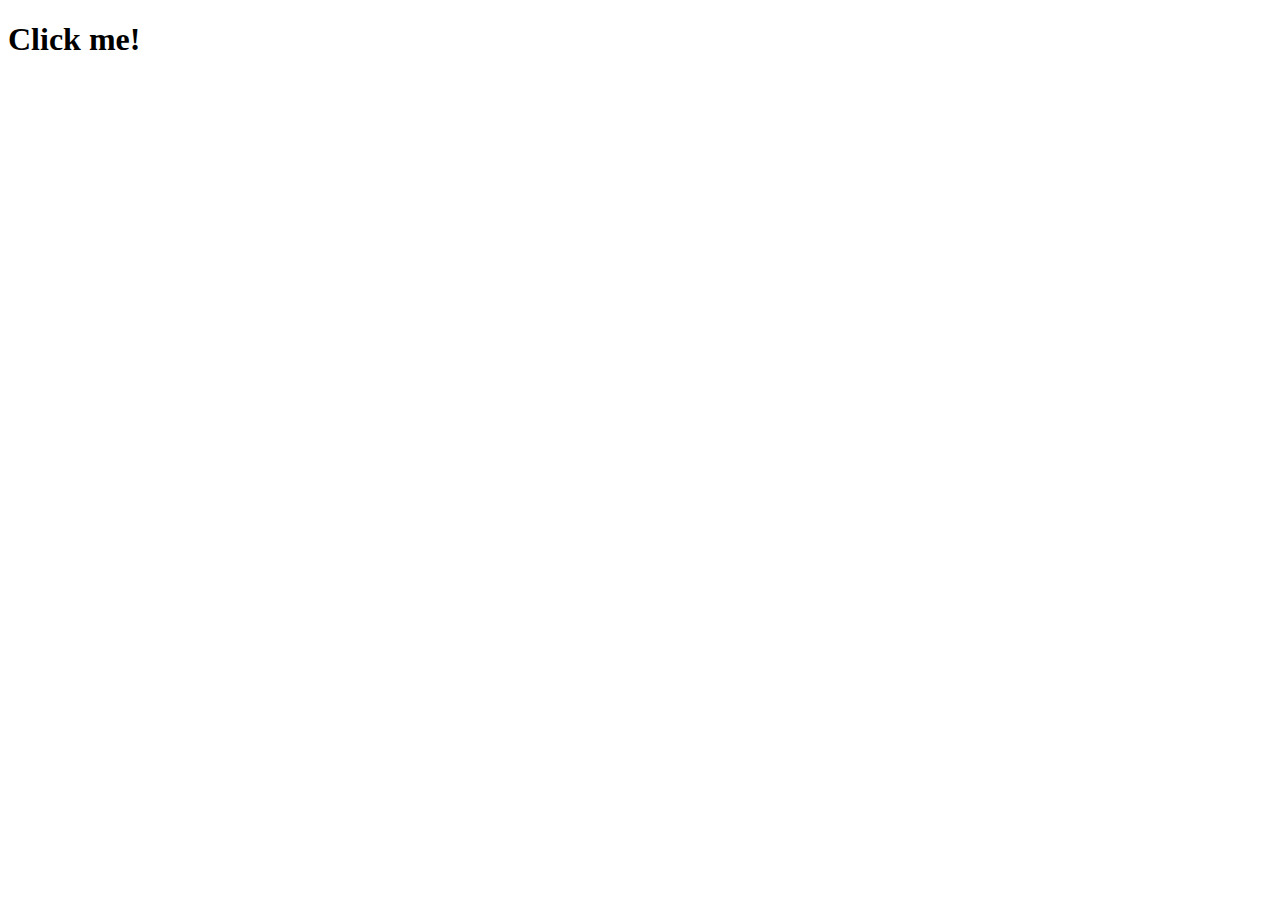
==== index.html @ 3ad20909 "indexTest" ====
<!DOCTYPE html>
<html lang="en">
<head>
    <meta charset="UTF-8">
    <meta name="viewport" content="width=device-width, initial-scale=1.0">
    <link rel="stylesheet" href="style.css"/>
    <title>Momentum App</title>
</head>
<body>
    <div class="hello">
        <h1>Click me!</h1>
    </div> 
    <script src="app.js"></script>
</body>
</html>
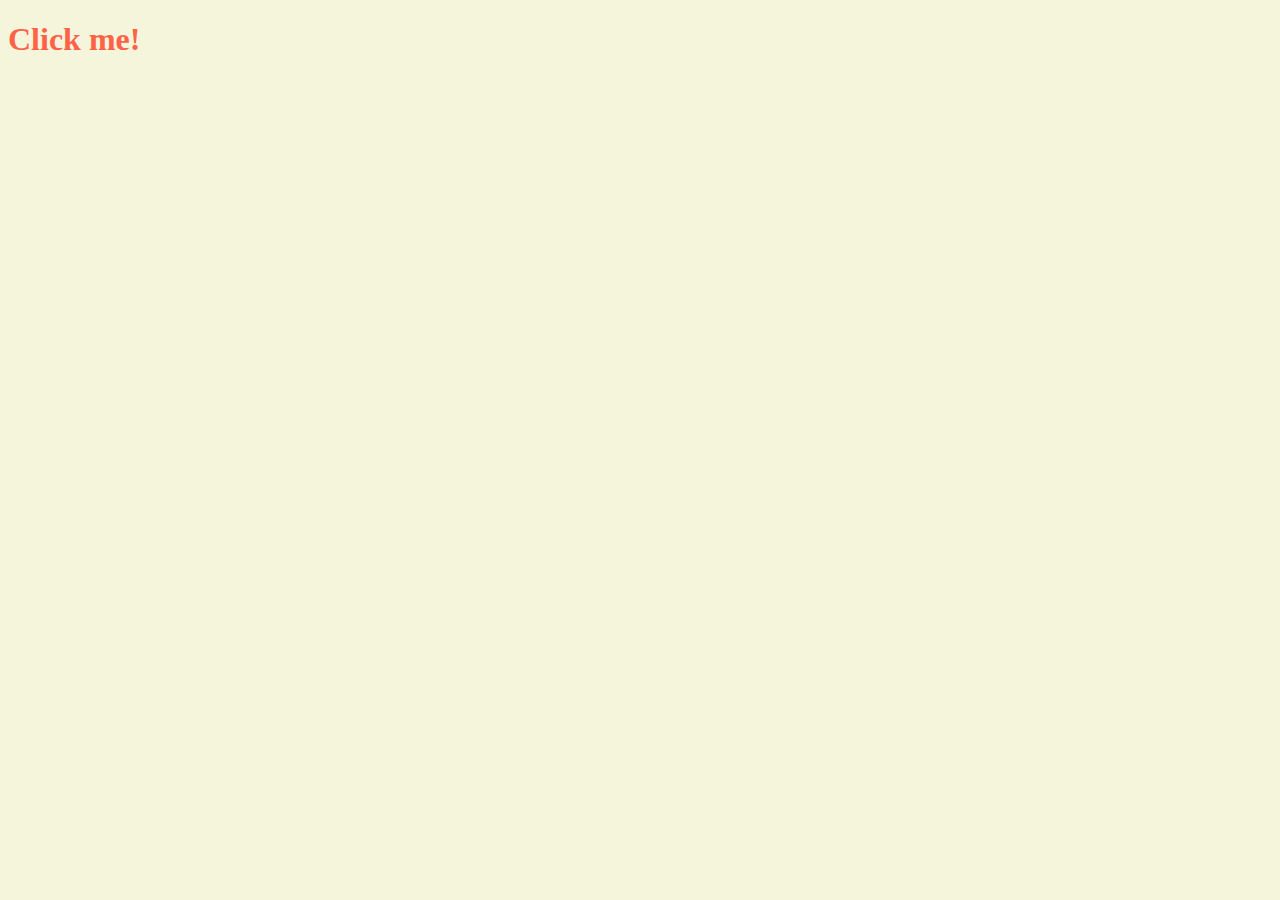
==== commit 6b39373b: "toggle 쓰기 전 후 코드 연습" ====
--- a/index.html
+++ b/index.html
@@ -8,7 +8,7 @@
 </head>
 <body>
     <div class="hello">
-        <h1>Click me!</h1>
+        <h1 class="sexy-font clicked">Click me!</h1>
     </div> 
     <script src="app.js"></script>
 </body>
--- a/style.css
+++ b/style.css
@@ -0,0 +1,12 @@
+body{
+    background-color: beige; 
+}
+
+h1{
+    color: cornflowerblue;
+    transition:color .5s ease-in-out
+}
+
+.clicked{
+    color: tomato;
+}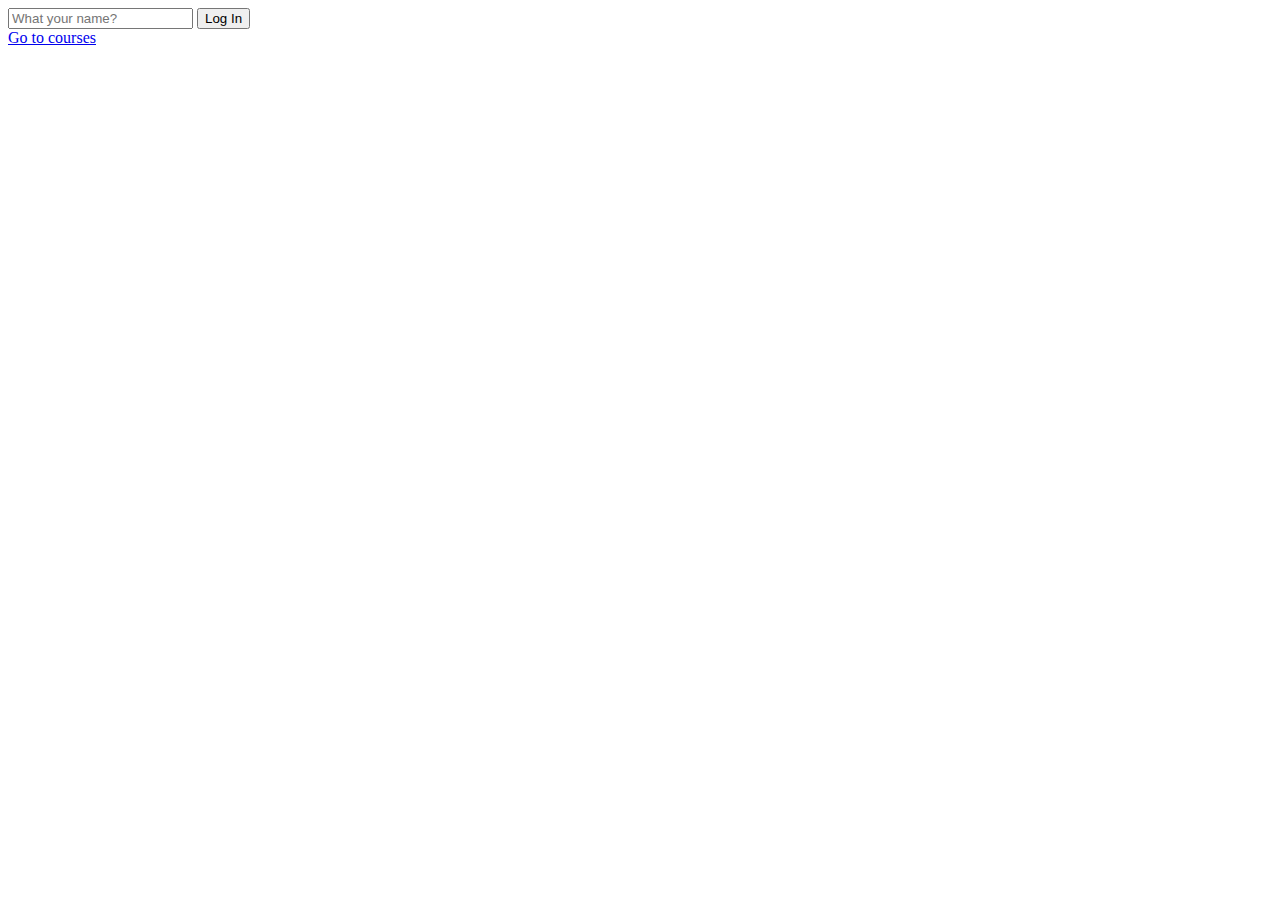
==== commit 7f894083: "localStorage 이용해서 값 저장" ====
--- a/index.html
+++ b/index.html
@@ -7,9 +7,12 @@
     <title>Momentum App</title>
 </head>
 <body>
-    <div class="hello">
-        <h1 class="sexy-font clicked">Click me!</h1>
-    </div> 
+    <form class="hidden" id="login-form" >
+        <input type="text" placeholder="What your name?"/>
+        <input type="submit" value="Log In"/><br>
+        <a href="http://nomadcoders.co">Go to courses</a>
+    </form>
+    <h1 id="greeting" class="hidden"></h1>
     <script src="app.js"></script>
 </body>
 </html>--- a/style.css
+++ b/style.css
@@ -1,12 +1,3 @@
-body{
-    background-color: beige; 
-}
-
-h1{
-    color: cornflowerblue;
-    transition:color .5s ease-in-out
-}
-
-.clicked{
-    color: tomato;
+.hidden {
+    display: none;
 }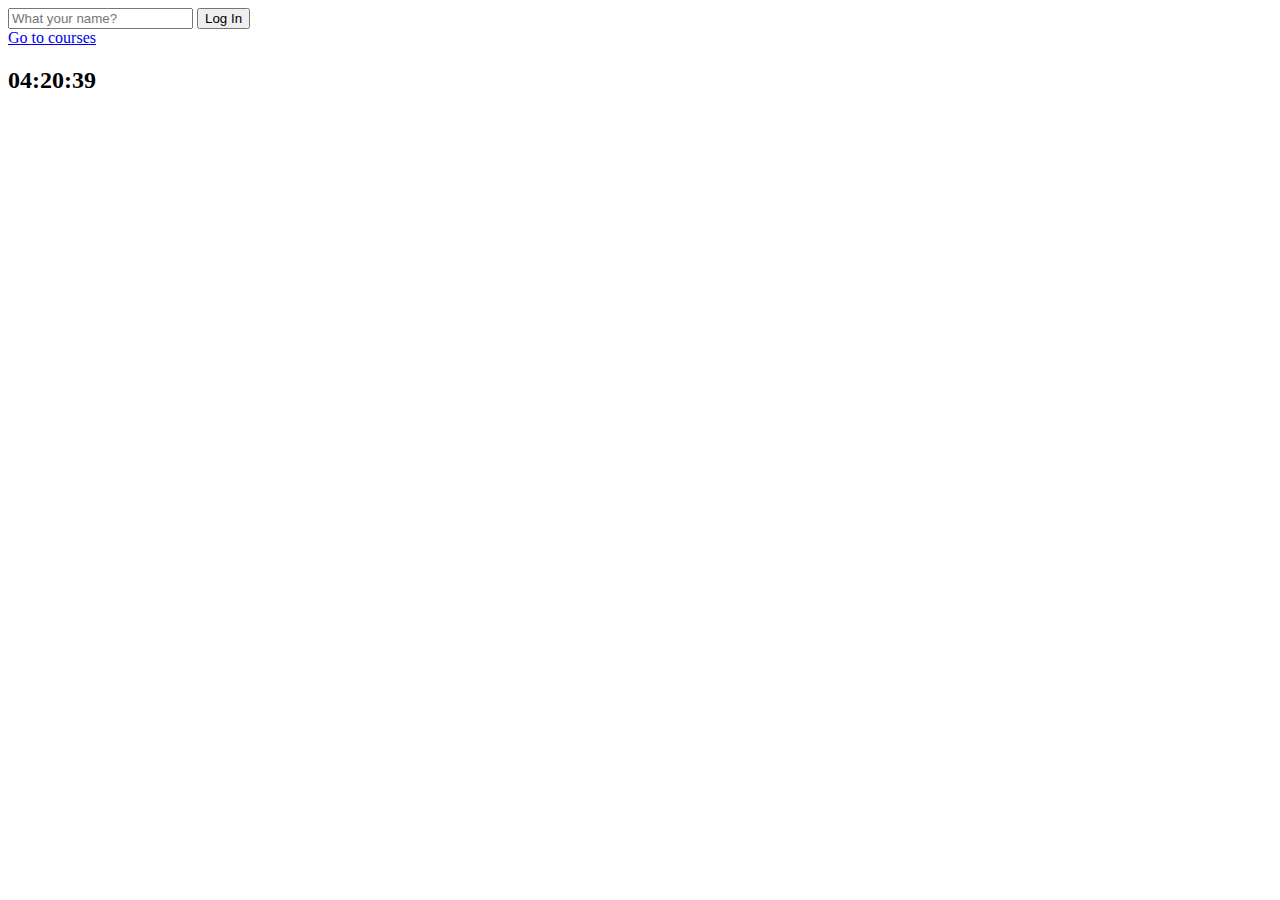
==== commit e9433fd2: "시계 생성하기" ====
--- a/index.html
+++ b/index.html
@@ -13,6 +13,8 @@
         <a href="http://nomadcoders.co">Go to courses</a>
     </form>
     <h1 id="greeting" class="hidden"></h1>
+    <h2 id="clock"></h2>
     <script src="app.js"></script>
+    <script src="js/clock.js"></script>
 </body>
 </html>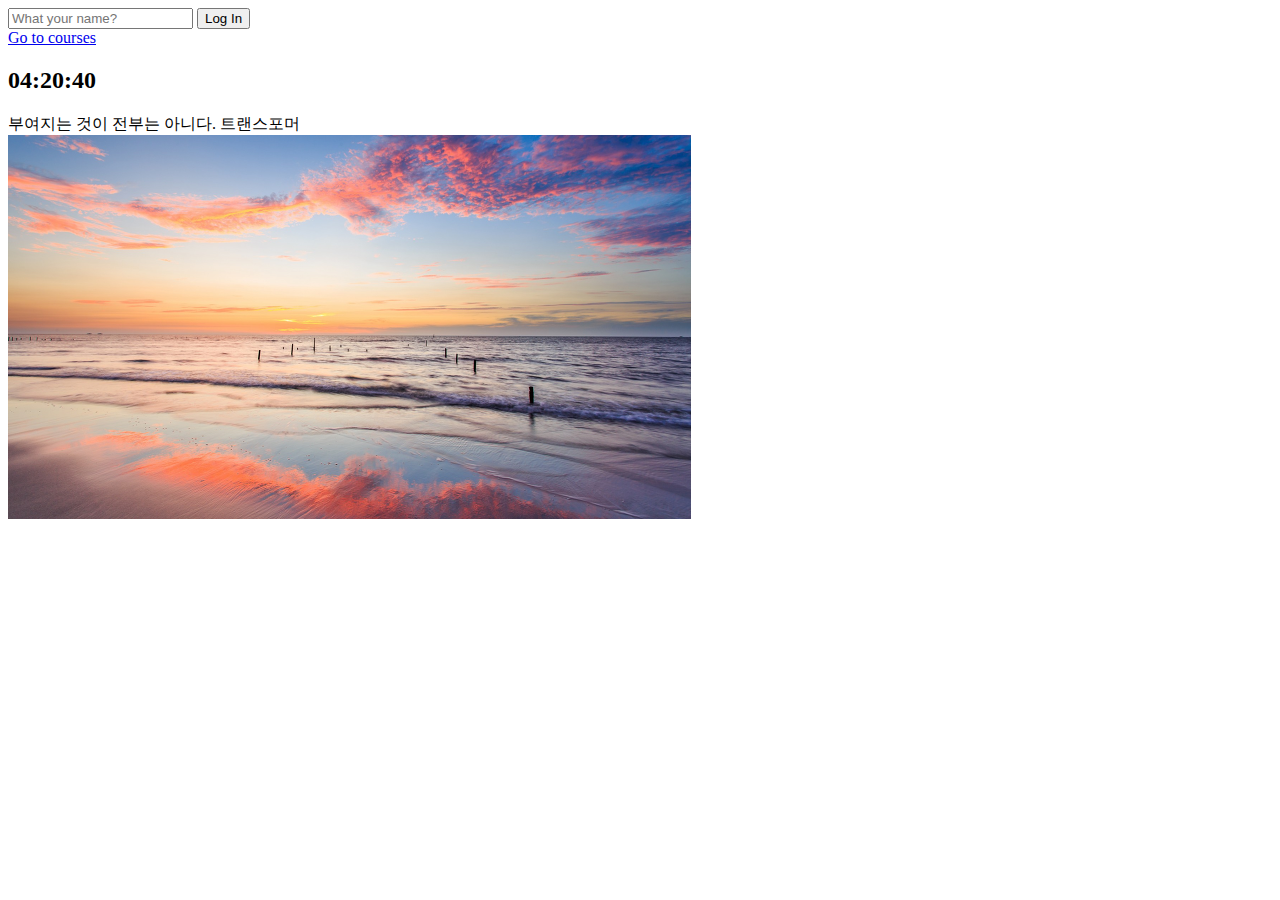
==== commit e21643f7: "img, quote random으로 넣기" ====
--- a/index.html
+++ b/index.html
@@ -14,7 +14,13 @@
     </form>
     <h1 id="greeting" class="hidden"></h1>
     <h2 id="clock"></h2>
+    <div id="quote">
+        <span></span>
+        <span></span>
+    </div>
     <script src="app.js"></script>
     <script src="js/clock.js"></script>
+    <script src="js/quotes.js"></script>
+    <script src="js/background.js"></script>
 </body>
 </html>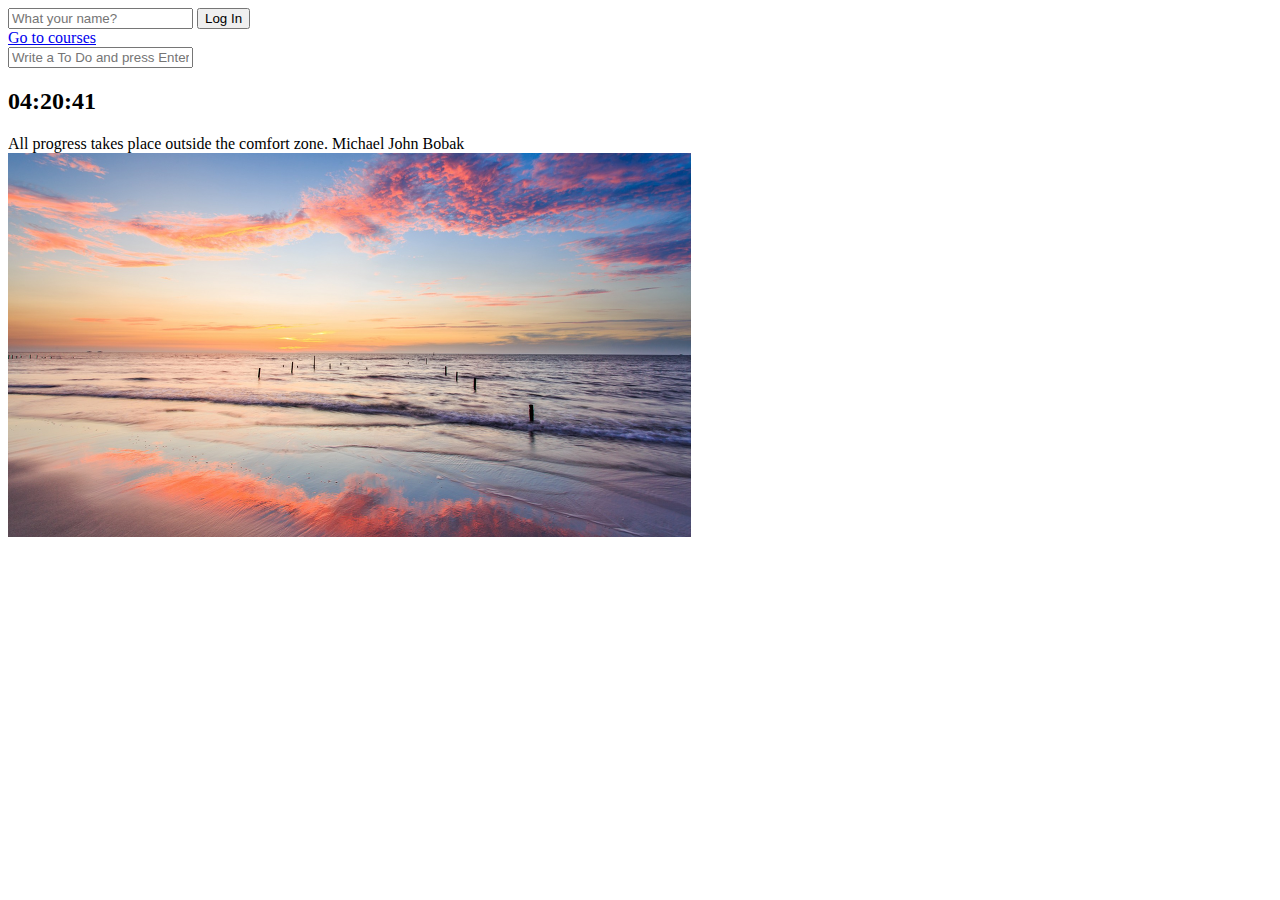
==== commit 4d98c6df: "ToDo setting" ====
--- a/index.html
+++ b/index.html
@@ -13,6 +13,10 @@
         <a href="http://nomadcoders.co">Go to courses</a>
     </form>
     <h1 id="greeting" class="hidden"></h1>
+    <form id="todo-form">
+        <input type="text" placeholder="Write a To Do and press Enter" required>
+    </form>
+    <ul id="todo-list"></ul>
     <h2 id="clock"></h2>
     <div id="quote">
         <span></span>
@@ -22,5 +26,6 @@
     <script src="js/clock.js"></script>
     <script src="js/quotes.js"></script>
     <script src="js/background.js"></script>
+    <script src="js/todo.js"></script>
 </body>
 </html>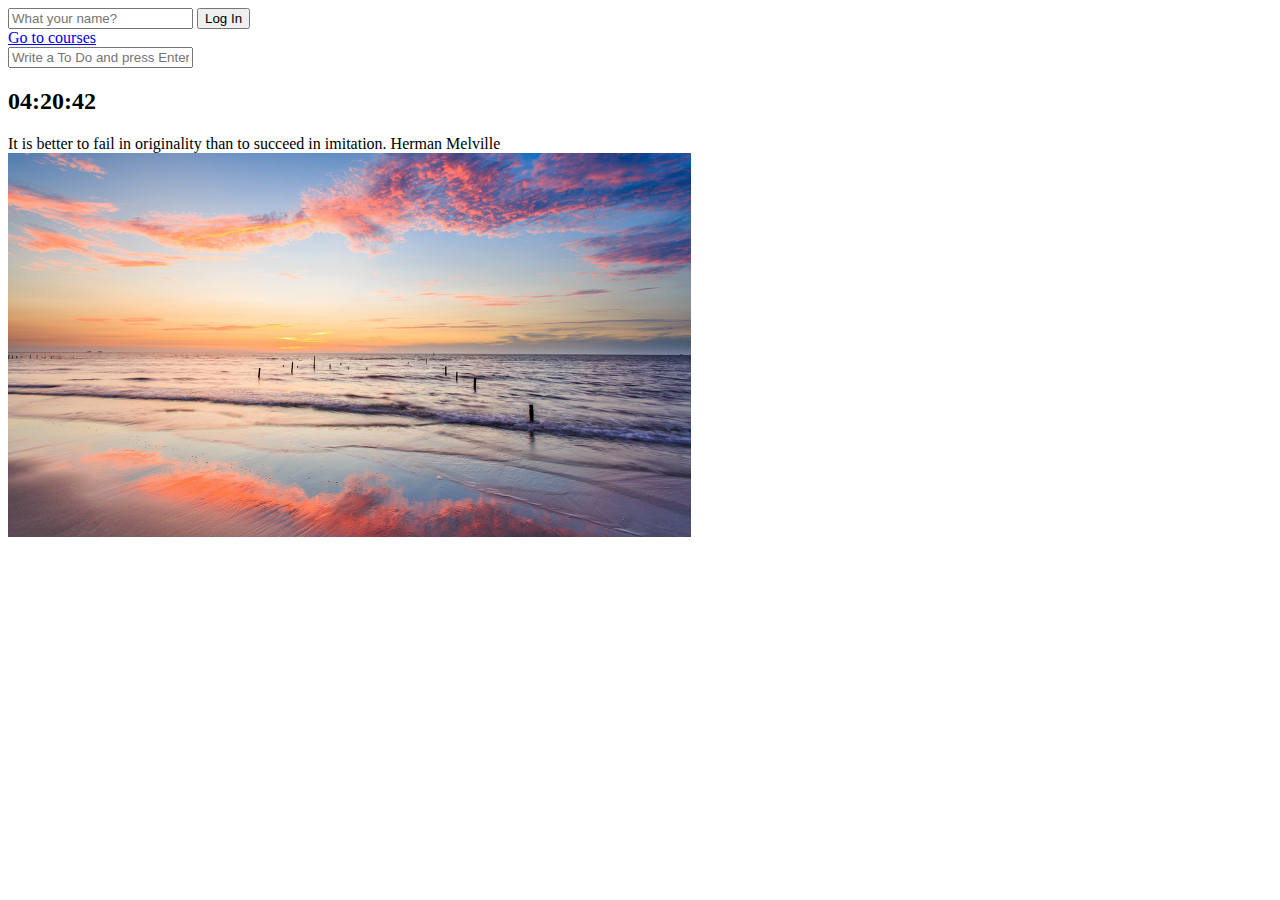
==== commit 5e55e876: "weather" ====
--- a/index.html
+++ b/index.html
@@ -22,10 +22,15 @@
         <span></span>
         <span></span>
     </div>
+    <div id="weather">
+        <span></span>
+        <span></span>
+    </div>
     <script src="app.js"></script>
     <script src="js/clock.js"></script>
     <script src="js/quotes.js"></script>
     <script src="js/background.js"></script>
     <script src="js/todo.js"></script>
+    <script src="js/weather.js"></script>
 </body>
 </html>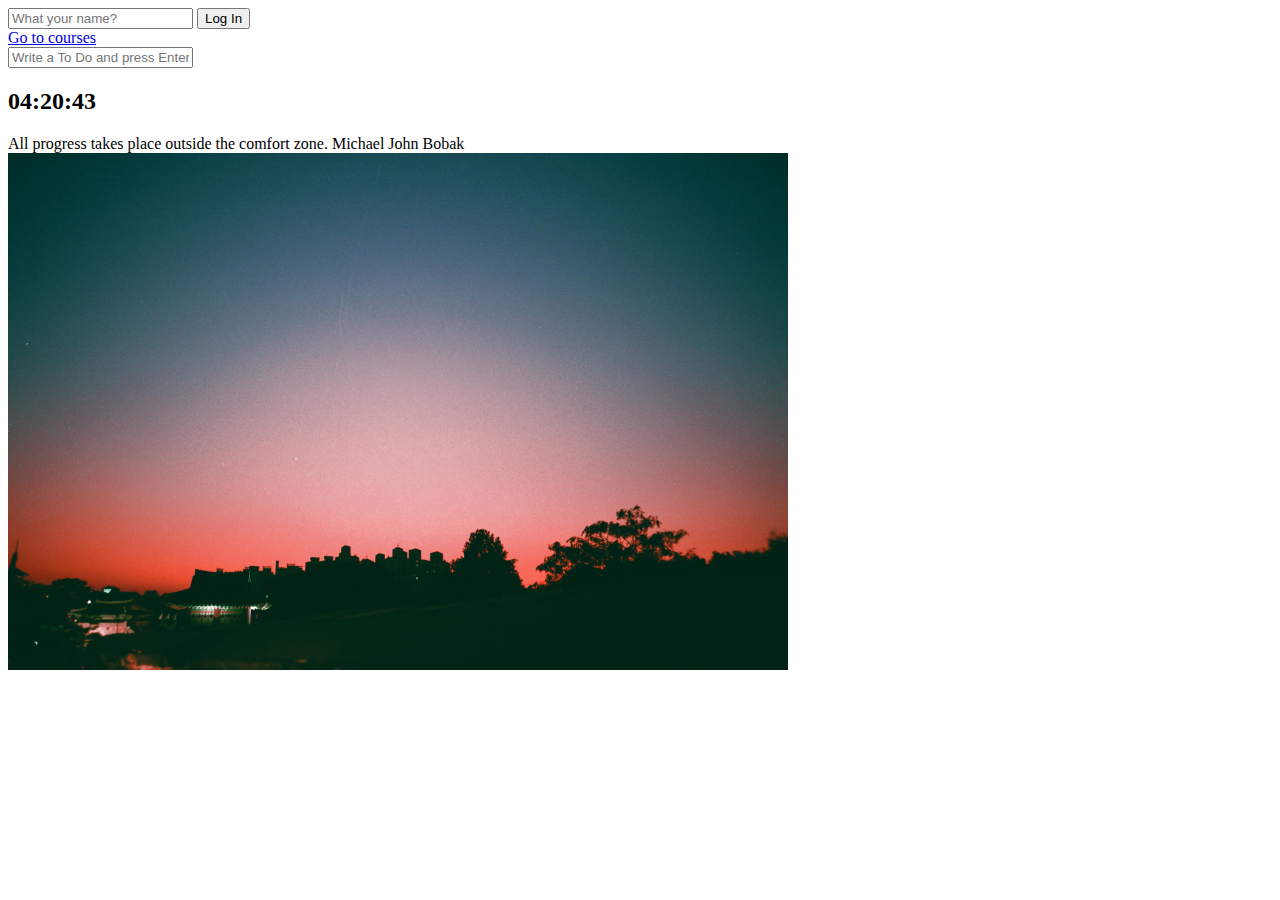
==== commit 790df49d: "배경화면 수정 중" ====
--- a/index.html
+++ b/index.html
@@ -6,7 +6,7 @@
     <link rel="stylesheet" href="style.css"/>
     <title>Momentum App</title>
 </head>
-<body>
+<body id="body">
     <form class="hidden" id="login-form" >
         <input type="text" placeholder="What your name?"/>
         <input type="submit" value="Log In"/><br>
--- a/style.css
+++ b/style.css
@@ -1,3 +1,10 @@
 .hidden {
     display: none;
-}+}
+
+/* 가져온 이미지로 전체화면 설정
+    #body{
+    background-image: url(js/background.js);
+    background-repeat: no-repeat;
+    background-size: cover;
+} */